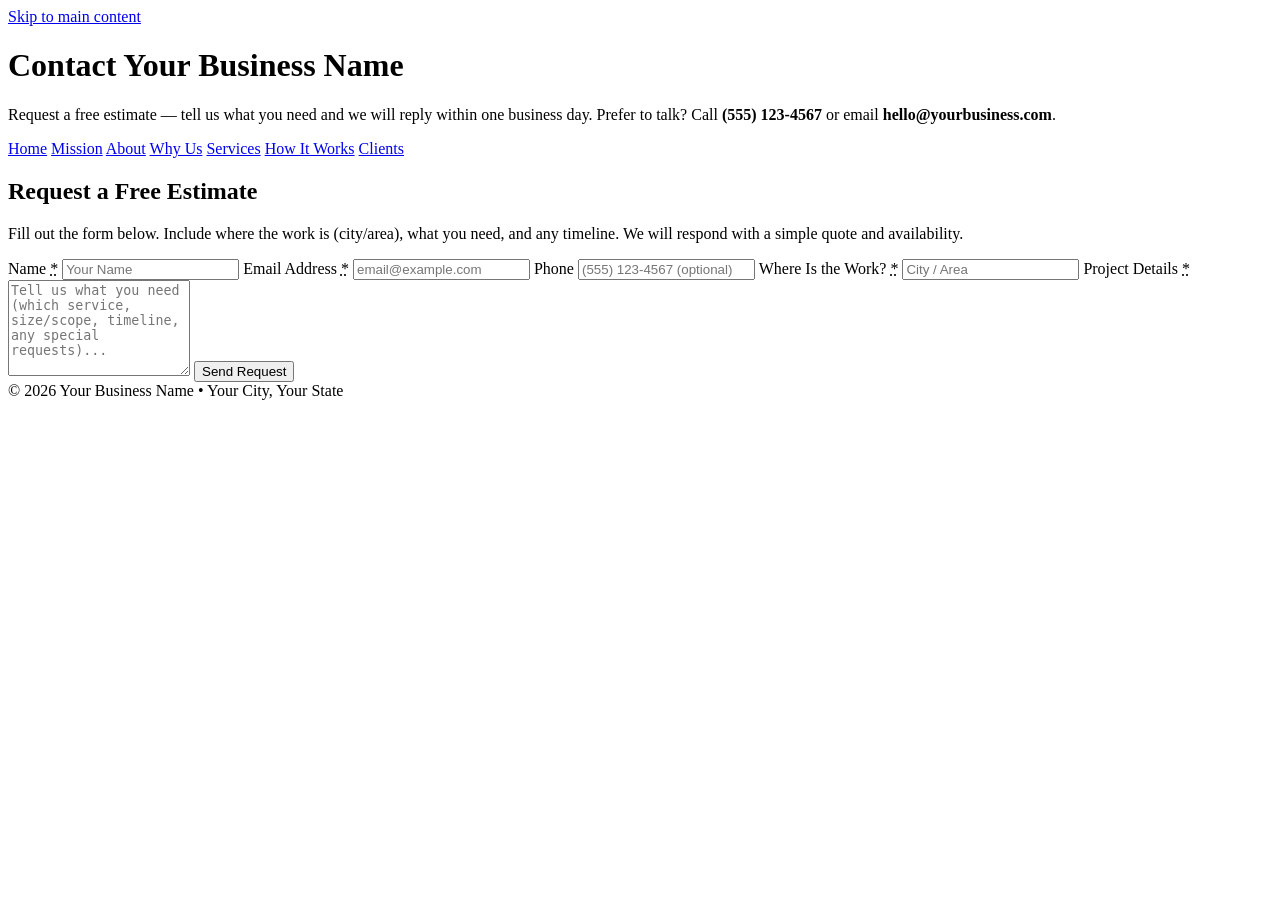
==== contact.html @ a027935a "Add files via upload" ====
<!DOCTYPE html>
<html lang="en">
<head>
  <meta charset="UTF-8">
  <meta name="viewport" content="width=device-width, initial-scale=1.0">
  <meta name="theme-color" content="#8b0000">

  <title>Contact | Your Business Name | Your City</title>
  <meta name="description" content="Contact Your Business Name in Your City. Request a free estimate for [your main service] — call (555) 123-4567 or send the form and we will reply within one business day.">
  <meta name="robots" content="index, follow">

  <link rel="preconnect" href="https://fonts.googleapis.com">
  <link rel="preconnect" href="https://fonts.gstatic.com" crossorigin>
  <link href="https://fonts.googleapis.com/css2?family=Orbitron:wght@500;700&family=Inter:wght@300;400;600&display=swap" rel="stylesheet" media="print" onload="this.media='all'">
  <noscript><link href="https://fonts.googleapis.com/css2?family=Orbitron:wght@500;700&family=Inter:wght@300;400;600&display=swap" rel="stylesheet"></noscript>

  <!-- Global Styles -->
  <link rel="stylesheet" href="assets/css/global.css">

  <!-- Contact Page Styles -->
  <link rel="stylesheet" href="assets/css/contact.css">
</head>

<body>

  <a href="#main-content" class="skip-to-main">Skip to main content</a>

  <header>
    <h1>Contact Your Business Name</h1>
    <p>Request a free estimate — tell us what you need and we will reply within one business day. Prefer to talk? Call <strong>(555) 123-4567</strong> or email <strong>hello@yourbusiness.com</strong>.</p>
  </header>

  <nav>
    <a href="index.html">Home</a>
    <a href="index.html#mission-vision">Mission</a>
    <a href="index.html#about">About</a>
    <a href="index.html#capabilities">Why Us</a>
    <a href="index.html#services">Services</a>
    <a href="index.html#how-it-works">How It Works</a>
    <a href="index.html#clients">Clients</a>
  </nav>

  <main id="main-content">
  <section>
    <h2>Request a Free Estimate</h2>
    <p class="helper">
      Fill out the form below. Include where the work is (city/area), what you need,
      and any timeline. We will respond with a simple quote and availability.
    </p>

    <div class="card">
      <!-- ============================================================================
           TEMPLATE — MAKE THIS FORM WORK (takes about 5 minutes):
           1. Go to formspree.io and create a free account.
           2. Create a new form and copy its ID (it looks like "xabcdwxyz").
           3. Replace YOUR_FORM_ID in the form action below with your ID.
           Until you do this, the form will NOT send. Full steps are in the START HERE guide.
           ============================================================================ -->
      <form action="https://formspree.io/f/YOUR_FORM_ID" method="post" name="contact-form">
        <input type="hidden" name="_subject" value="New Request — Your Business Name">
        <input type="text" name="_gotcha" style="display:none" tabindex="-1" autocomplete="off">

        <label for="name">Name <abbr title="required">*</abbr></label>
        <input type="text" id="name" name="name" placeholder="Your Name" required aria-required="true">

        <label for="email">Email Address <abbr title="required">*</abbr></label>
        <input type="email" id="email" name="email" placeholder="email@example.com" required aria-required="true">

        <label for="phone">Phone</label>
        <input type="tel" id="phone" name="phone" placeholder="(555) 123-4567 (optional)">

        <label for="location">Where Is the Work? <abbr title="required">*</abbr></label>
        <input type="text" id="location" name="location" placeholder="City / Area" required aria-required="true">

        <label for="details">Project Details <abbr title="required">*</abbr></label>
        <textarea id="details" name="details" rows="6" placeholder="Tell us what you need (which service, size/scope, timeline, any special requests)..." required aria-required="true"></textarea>

        <button type="submit">Send Request</button>
      </form>
    </div>
  </section>
  </main>

  <footer>© 2026 Your Business Name • Your City, Your State</footer>

  <!-- Main JavaScript -->
  <script src="assets/js/main.js"></script>

</body>
</html>
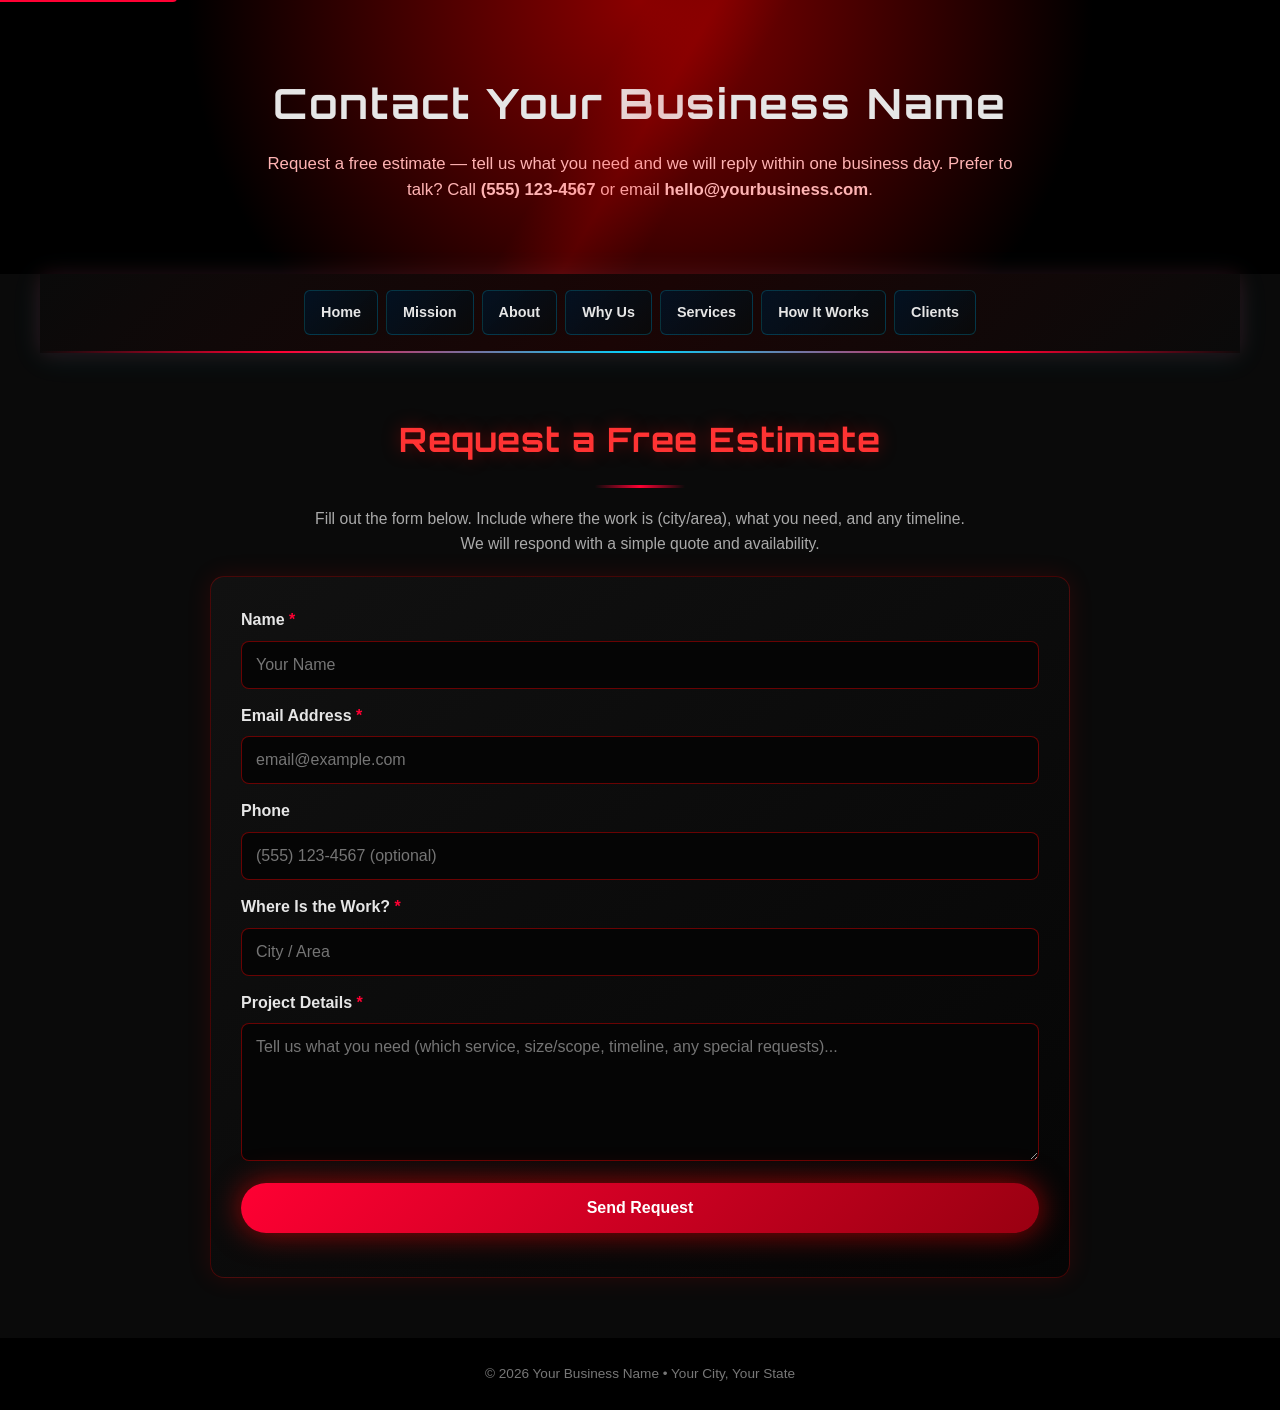
==== commit fc265610: "Load main.js as module in contact.html" ====
--- a/contact.html
+++ b/contact.html
@@ -84,7 +84,7 @@
   <footer>© 2026 Your Business Name • Your City, Your State</footer>
 
   <!-- Main JavaScript -->
-  <script src="assets/js/main.js"></script>
+  <script type="module" src="assets/js/main.js"></script>
 
 </body>
 </html>
--- a/assets/css/global.css
+++ b/assets/css/global.css
@@ -0,0 +1,750 @@
+/* ===================================
+   YOUR BUSINESS NAME — GLOBAL STYLES (TEMPLATE)
+   Modern, accessible, performant CSS
+   =================================== */
+
+/* CSS Variables for Consistent Theming */
+/* ==========================================================================
+   TEMPLATE CUSTOMIZATION — START HERE FOR COLORS & FONTS
+   The variables below control the colors for the WHOLE site.
+   Change a hex value here and it updates everywhere. See the
+   START HERE guide ("Make It Yours: Colors & Fonts") for a walkthrough.
+   ========================================================================== */
+:root {
+  --primary-red: #f03;
+  --dark-red: #8b0000;
+  --deep-red: #901;
+  --bg-dark: #0a0a0a;
+  --bg-darker: #050505;
+  --bg-black: #000;
+  --text-light: #e6e6e6;
+  --text-muted: #aaa;
+  --text-accent: #ffb3b3;
+  --text-light-red: #f66;
+  --border-red: rgba(255, 0, 0, 0.25);
+  --border-red-strong: rgba(255, 0, 0, 0.4);
+  --shadow-red: rgba(255, 0, 0, 0.3);
+  --shadow-red-strong: rgba(255, 0, 0, 0.5);
+  
+  /* Spacing */
+  --section-padding: 80px 20px;
+  --card-padding: 30px;
+  --max-content-width: 1200px;
+}
+
+/* CSS Reset & Base Styles */
+* {
+  box-sizing: border-box;
+  margin: 0;
+  padding: 0;
+}
+
+html {
+  scroll-behavior: smooth;
+}
+
+/* Respect user motion preferences for accessibility */
+@media (prefers-reduced-motion: reduce) {
+  *,
+  *::before,
+  *::after {
+    animation-duration: 0.01ms !important;
+    animation-iteration-count: 1 !important;
+    transition-duration: 0.01ms !important;
+    scroll-behavior: auto !important;
+  }
+}
+
+body {
+  margin: 0;
+  font-family: Inter, -apple-system, BlinkMacSystemFont, 'Segoe UI', Roboto, sans-serif;
+  background: var(--bg-dark);
+  color: var(--text-light);
+  line-height: 1.6;
+  -webkit-font-smoothing: antialiased;
+  -moz-osx-font-smoothing: grayscale;
+}
+
+/* Improved Keyboard Accessibility */
+a:focus-visible,
+button:focus-visible,
+input:focus-visible,
+textarea:focus-visible,
+select:focus-visible {
+  outline: 2px solid rgba(255, 0, 51, 0.85);
+  outline-offset: 3px;
+  border-radius: 10px;
+}
+
+/* Skip to Main Content Link for Screen Readers */
+.skip-to-main {
+  position: absolute;
+  top: -40px;
+  left: 0;
+  background: var(--primary-red);
+  color: white;
+  padding: 8px 16px;
+  text-decoration: none;
+  border-radius: 0 0 4px;
+  z-index: 10000;
+}
+
+.skip-to-main:focus {
+  top: 0;
+}
+
+/* ===================================
+   TYPOGRAPHY
+   =================================== */
+
+h1, h2, h3, h4, h5, h6 {
+  font-family: Orbitron, sans-serif;
+  letter-spacing: 1px;
+}
+
+h2 {
+  color: var(--text-light-red);
+  margin-bottom: 40px;
+  text-align: center;
+  font-size: 2.6rem;
+  letter-spacing: 1px;
+}
+
+h2::after {
+  content: "";
+  display: block;
+  width: 90px;
+  height: 3px;
+  margin: 18px auto 0;
+  background: linear-gradient(90deg, transparent, var(--primary-red), transparent);
+}
+
+@media (width <= 768px) {
+  h2 {
+    font-size: 2rem;
+    margin-bottom: 30px;
+  }
+}
+
+@media (width <= 480px) {
+  h2 {
+    font-size: 1.5rem;
+    margin-bottom: 24px;
+  }
+}
+
+/* ===================================
+   LAYOUT
+   =================================== */
+
+section {
+  max-width: var(--max-content-width);
+  margin: auto;
+  padding: var(--section-padding);
+}
+
+@media (width <= 768px) {
+  section {
+    padding: 50px 20px;
+  }
+}
+
+@media (width <= 480px) {
+  section {
+    padding: 40px 15px;
+  }
+}
+
+.alt {
+  background: var(--bg-darker);
+}
+
+.container {
+  max-width: var(--max-content-width);
+  margin: 0 auto;
+  padding: 24px;
+}
+
+/* ===================================
+   HEADER
+   =================================== */
+
+header {
+  background: linear-gradient(180deg, var(--dark-red) 0%, var(--bg-black) 100%);
+  padding: 60px 20px;
+  text-align: center;
+  position: relative;
+}
+
+.hero-logo {
+  max-width: 840px;
+  width: 90%;
+  margin-bottom: 30px;
+  filter: drop-shadow(0 0 20px rgba(255, 0, 0, 0.6));
+}
+
+@media (width <= 480px) {
+  .hero-logo {
+    max-width: 640px;
+  }
+}
+
+header h1 {
+  font-size: 3.2rem;
+  letter-spacing: 2px;
+  margin: 0;
+}
+
+@media (width <= 768px) {
+  header h1 {
+    font-size: 2rem;
+    letter-spacing: 1px;
+  }
+}
+
+@media (width <= 480px) {
+  header h1 {
+    font-size: 1.6rem;
+  }
+}
+
+header p {
+  max-width: 760px;
+  margin: 16px auto 0;
+  color: var(--text-accent);
+  font-size: 1.15rem;
+}
+
+@media (width <= 768px) {
+  header p {
+    font-size: 0.95rem;
+  }
+}
+
+@media (width <= 480px) {
+  header p {
+    font-size: 0.85rem;
+  }
+}
+
+/* ===================================
+   GRIDS & CARDS
+   =================================== */
+
+.grid,
+.services {
+  display: grid;
+  grid-template-columns: repeat(auto-fit, minmax(260px, 1fr));
+  gap: 30px;
+}
+
+.grid.centered {
+  justify-items: center;
+}
+
+.card {
+  background: #111;
+  border: 1px solid var(--border-red);
+  padding: var(--card-padding);
+  border-radius: 14px;
+  transition: transform 0.3s ease, box-shadow 0.3s ease;
+}
+
+@media (width <= 768px) {
+  .card {
+    padding: 20px;
+  }
+}
+
+@media (width <= 480px) {
+  .card {
+    padding: 16px;
+  }
+}
+
+.card:hover {
+  transform: translateY(-4px);
+  box-shadow: 0 0 30px var(--shadow-red);
+}
+
+/* Make linked service cards behave nicely */
+a.card {
+  display: block;
+  color: inherit;
+  text-decoration: none;
+}
+
+.badge {
+  display: block;
+  font-size: 12px;
+  padding: 6px 10px;
+  border-radius: 999px;
+  border: 1px solid var(--border-red);
+  color: var(--text-accent);
+  margin: 0 auto 12px;
+  text-align: center;
+  width: fit-content;
+}
+
+/* ===================================
+   HELPERS
+   =================================== */
+
+.section-title {
+  margin-bottom: 18px;
+}
+
+.small {
+  max-width: 760px;
+  margin: 0 auto 35px;
+  color: var(--text-muted);
+  text-align: center;
+}
+
+/* ===================================
+   VIDEO EMBED
+   =================================== */
+
+.video-wrapper {
+  position: relative;
+  padding-bottom: 56.25%;
+  height: 0;
+  border-radius: 16px;
+  overflow: hidden;
+  box-shadow: 0 0 30px var(--shadow-red);
+}
+
+.video-wrapper iframe {
+  position: absolute;
+  inset: 0;
+  width: 100%;
+  height: 100%;
+  border: none;
+}
+
+/* ===================================
+   CTA (Call to Action)
+   =================================== */
+
+.cta {
+  background: linear-gradient(135deg, var(--dark-red), var(--bg-black));
+  text-align: center;
+  padding: 100px 20px;
+}
+
+@media (width <= 768px) {
+  .cta {
+    padding: 60px 20px;
+  }
+}
+
+@media (width <= 480px) {
+  .cta {
+    padding: 50px 15px;
+  }
+}
+
+.cta-button {
+  display: inline-block;
+  padding: 18px 42px;
+  background: linear-gradient(135deg, var(--primary-red), var(--deep-red));
+  color: #fff;
+  text-decoration: none;
+  font-weight: 700;
+  border-radius: 40px;
+  box-shadow: 0 0 20px var(--shadow-red-strong);
+  transition: transform 0.25s ease, box-shadow 0.25s ease;
+}
+
+@media (width <= 768px) {
+  .cta-button {
+    padding: 14px 32px;
+    font-size: 0.95rem;
+  }
+}
+
+@media (width <= 480px) {
+  .cta-button {
+    padding: 12px 28px;
+    font-size: 0.9rem;
+  }
+}
+
+.cta-button:hover {
+  transform: translateY(-2px);
+  box-shadow: 0 0 30px rgba(255, 0, 0, 0.7);
+}
+
+/* ===================================
+   FORMS
+   =================================== */
+
+form input,
+form textarea,
+form select,
+form button {
+  width: 100%;
+  background: var(--bg-darker);
+  color: #fff;
+  border: 1px solid var(--border-red-strong);
+  padding: 14px;
+  margin-bottom: 14px;
+  border-radius: 8px;
+  font-family: inherit;
+  font-size: 1rem;
+  transition: border-color 0.3s ease;
+}
+
+form input.field-error,
+form textarea.field-error,
+form select.field-error {
+  border-color: var(--primary-red);
+  animation: field-error-shake 0.3s ease;
+}
+
+@keyframes field-error-shake {
+  0%, 100% { transform: translateX(0); }
+  25% { transform: translateX(-5px); }
+  75% { transform: translateX(5px); }
+}
+
+.error-message {
+  color: var(--primary-red);
+  font-size: 0.85rem;
+  margin-top: -10px;
+  margin-bottom: 10px;
+  display: block;
+  animation: error-fade-in 0.3s ease;
+}
+
+@keyframes error-fade-in {
+  from {
+    opacity: 0;
+    transform: translateY(-5px);
+  }
+
+  to {
+    opacity: 1;
+    transform: translateY(0);
+  }
+}
+
+form button {
+  background: var(--dark-red);
+  font-weight: bold;
+  cursor: pointer;
+  transition: background 0.3s ease, transform 0.2s ease;
+}
+
+form button:hover {
+  background: var(--primary-red);
+  transform: translateY(-2px);
+}
+
+form button:active {
+  transform: translateY(0);
+}
+
+form label {
+  display: block;
+  margin-bottom: 8px;
+  color: var(--text-light);
+  font-weight: 600;
+}
+
+form label abbr {
+  color: var(--primary-red);
+  text-decoration: none;
+  cursor: help;
+}
+
+/* ===================================
+   FOOTER
+   =================================== */
+
+footer {
+  background: var(--bg-black);
+  color: #777;
+  text-align: center;
+  padding: 25px;
+  font-size: 0.85rem;
+}
+
+footer a {
+  color: var(--text-light-red);
+  text-decoration: none;
+}
+
+footer a:hover {
+  text-decoration: underline;
+}
+
+/* ===================================
+   LIGHTBOX (Image Gallery)
+   =================================== */
+
+#lightbox {
+  position: fixed;
+  inset: 0;
+  background: rgba(0, 0, 0, 0.9);
+  display: none;
+  align-items: center;
+  justify-content: center;
+  z-index: 9999;
+  cursor: pointer;
+}
+
+#lightbox img {
+  max-width: 90%;
+  max-height: 90%;
+  border-radius: 12px;
+  box-shadow: 0 0 30px rgba(255, 0, 0, 0.6);
+}
+
+/* ===================================
+   MOBILE FLOATING CTA
+   =================================== */
+
+.mobile-cta {
+  position: fixed;
+  bottom: 15px;
+  left: 50%;
+  transform: translateX(-50%) translateY(100px);
+  background: linear-gradient(135deg, var(--primary-red), var(--deep-red));
+  color: #fff;
+  padding: 16px 34px;
+  border-radius: 40px;
+  font-weight: 700;
+  text-decoration: none;
+  box-shadow: 0 0 25px rgba(255, 0, 0, 0.6);
+  z-index: 9998;
+  display: none;
+  opacity: 0;
+  transition: opacity 0.3s ease, transform 0.3s ease;
+}
+
+.mobile-cta.visible {
+  opacity: 1;
+  transform: translateX(-50%) translateY(0);
+}
+
+.mobile-cta.hidden {
+  opacity: 0;
+  transform: translateX(-50%) translateY(100px);
+}
+
+/* Show only on mobile */
+@media (width <= 600px) {
+  .mobile-cta {
+    display: inline-block;
+  }
+}
+
+/* ===================================
+   HOW IT WORKS - MISSION TIMELINE
+   =================================== */
+
+.how-it-works {
+  max-width: 900px;
+  margin: auto;
+}
+
+.how-step {
+  display: grid;
+  grid-template-columns: 60px 1fr;
+  gap: 30px;
+  padding: 35px 0;
+  border-left: 2px solid var(--border-red);
+  position: relative;
+  transition: all 0.3s ease;
+}
+
+.how-step:hover {
+  border-left-color: rgba(255, 0, 0, 0.6);
+}
+
+.how-step:hover::before {
+  transform: scale(1.3);
+  box-shadow: 0 0 15px rgba(255, 0, 51, 0.8);
+}
+
+.how-step::before {
+  content: "";
+  position: absolute;
+  left: -6px;
+  top: 45px;
+  width: 10px;
+  height: 10px;
+  background: var(--primary-red);
+  border-radius: 50%;
+  transition: all 0.3s ease;
+  box-shadow: 0 0 8px rgba(255, 0, 51, 0.5);
+}
+
+.how-number {
+  font-family: Orbitron, sans-serif;
+  font-size: 2rem;
+  color: var(--text-light-red);
+  text-align: center;
+  transition: all 0.3s ease;
+}
+
+@media (width <= 768px) {
+  .how-number {
+    font-size: 1.5rem;
+  }
+}
+
+@media (width <= 480px) {
+  .how-number {
+    font-size: 1.3rem;
+  }
+}
+
+.how-step:hover .how-number {
+  transform: scale(1.1);
+  text-shadow: 0 0 15px rgba(255, 0, 51, 0.8);
+}
+
+.how-icon {
+  font-size: 2.5rem;
+  margin-bottom: 15px;
+  filter: drop-shadow(0 0 10px rgba(255, 0, 51, 0.3));
+  transition: all 0.3s ease;
+}
+
+@media (width <= 768px) {
+  .how-icon {
+    font-size: 2rem;
+  }
+}
+
+@media (width <= 480px) {
+  .how-icon {
+    font-size: 1.8rem;
+  }
+}
+
+.how-step:hover .how-icon {
+  transform: scale(1.15) rotate(5deg);
+  filter: drop-shadow(0 0 20px rgba(255, 0, 51, 0.6));
+}
+
+.how-content h3 {
+  margin: 0 0 8px;
+  color: #fff;
+  font-size: 1.3rem;
+}
+
+@media (width <= 768px) {
+  .how-content h3 {
+    font-size: 1.1rem;
+  }
+}
+
+@media (width <= 480px) {
+  .how-content h3 {
+    font-size: 1rem;
+  }
+}
+
+.how-timeline {
+  margin: 0 0 12px !important;
+  color: var(--text-light-red) !important;
+  font-size: 0.9rem;
+  font-weight: 600;
+  font-family: Orbitron, sans-serif;
+  letter-spacing: 0.5px;
+}
+
+.how-content > p {
+  margin: 0 0 15px;
+  color: #ccc;
+  line-height: 1.6;
+}
+
+.how-details {
+  margin: 12px 0 0;
+  padding-left: 20px;
+  color: var(--text-muted);
+  font-size: 0.95rem;
+  line-height: 1.7;
+}
+
+.how-details li {
+  margin-bottom: 8px;
+  position: relative;
+}
+
+.how-details li::before {
+  content: "▸";
+  position: absolute;
+  left: -15px;
+  color: var(--primary-red);
+}
+
+/* ===================================
+   IMAGE OPTIMIZATION
+   =================================== */
+
+img {
+  max-width: 100%;
+  height: auto;
+  display: block;
+}
+
+/* Lazy loading support */
+img[loading="lazy"] {
+  opacity: 0;
+  transition: opacity 0.3s ease;
+}
+
+img[loading="lazy"].loaded {
+  opacity: 1;
+}
+
+/* ===================================
+   UTILITY CLASSES
+   =================================== */
+
+.visually-hidden {
+  position: absolute;
+  width: 1px;
+  height: 1px;
+  padding: 0;
+  margin: -1px;
+  overflow: hidden;
+  clip: rect(0, 0, 0, 0);
+  white-space: nowrap;
+  border-width: 0;
+}
+
+.text-center {
+  text-align: center;
+}
+
+.mb-0 { margin-bottom: 0; }
+.mb-1 { margin-bottom: 0.5rem; }
+.mb-2 { margin-bottom: 1rem; }
+.mb-3 { margin-bottom: 1.5rem; }
+.mb-4 { margin-bottom: 2rem; }
+
+.mt-0 { margin-top: 0; }
+.mt-1 { margin-top: 0.5rem; }
+.mt-2 { margin-top: 1rem; }
+.mt-3 { margin-top: 1.5rem; }
+.mt-4 { margin-top: 2rem; }
+
+
+/* ===================================
+   RATE LIMIT MESSAGE
+   =================================== */
+
+.rate-limit-message {
+  padding: 12px;
+  margin-bottom: 16px;
+  background: rgba(255, 0, 0, 0.1);
+  border: 1px solid #f33;
+  border-radius: 4px;
+  color: #f66;
+}
--- a/assets/css/contact.css
+++ b/assets/css/contact.css
@@ -0,0 +1,255 @@
+/* ===================================
+   CONTACT PAGE SPECIFIC STYLES
+   Your Business Name
+   =================================== */
+
+/* Override header for contact page */
+header {
+  background: radial-gradient(circle at top, #8b0000 0%, #000 65%);
+  padding: 70px 20px;
+  text-align: center;
+  position: relative;
+  overflow: hidden;
+}
+
+header::after {
+  content: "";
+  position: absolute;
+  inset: 0;
+  background: linear-gradient(120deg, transparent 45%, rgba(255, 0, 0, 0.15), transparent 55%);
+  animation: scan 6s linear infinite;
+  pointer-events: none;
+}
+
+@keyframes scan {
+  0% {
+    transform: translateX(-100%);
+  }
+
+  100% {
+    transform: translateX(100%);
+  }
+}
+
+header h1 {
+  font-family: Orbitron, sans-serif;
+  font-size: 2.6rem;
+  letter-spacing: 2px;
+  margin: 0;
+}
+
+header p {
+  max-width: 760px;
+  margin: 14px auto 0;
+  color: #ffb3b3;
+  font-size: 1.05rem;
+}
+
+nav {
+  max-width: 1200px;
+  margin: 0 auto;
+  padding: 16px 20px;
+  display: flex;
+  gap: 8px;
+  justify-content: center;
+  flex-wrap: wrap;
+  border-bottom: 2px solid transparent;
+  border-image: linear-gradient(90deg, transparent 0%, #f03 20%, #00d4ff 50%, #f03 80%, transparent 100%);
+  border-image-slice: 1;
+  background: linear-gradient(135deg, #0a0a0a 0%, #1a0505 50%, #0a0a0a 100%);
+  position: sticky;
+  top: 0;
+  z-index: 999;
+  backdrop-filter: blur(12px) saturate(180%);
+  box-shadow: 0 4px 30px rgba(0, 212, 255, 0.1), 0 0 20px rgba(255, 0, 51, 0.15);
+  overflow: hidden;
+}
+
+nav::before {
+  content: '';
+  position: absolute;
+  top: 0;
+  left: -100%;
+  width: 100%;
+  height: 100%;
+  background: linear-gradient(90deg, transparent, rgba(0, 212, 255, 0.1), transparent);
+  animation: nav-scan 4s linear infinite;
+  z-index: 0;
+}
+
+@keyframes nav-scan {
+  0% {
+    left: -100%;
+  }
+
+  100% {
+    left: 200%;
+  }
+}
+
+nav a {
+  color: #e6e6e6;
+  text-decoration: none;
+  padding: 10px 16px;
+  border-radius: 6px;
+  position: relative;
+  background: linear-gradient(135deg, rgba(0, 20, 40, 0.8), rgba(10, 10, 10, 0.9));
+  border: 1px solid rgba(0, 212, 255, 0.2);
+  transition: all 0.3s ease;
+  font-weight: 600;
+  font-size: 0.9rem;
+  overflow: hidden;
+  z-index: 1;
+}
+
+nav a::before {
+  content: '';
+  position: absolute;
+  top: 0;
+  left: -100%;
+  width: 100%;
+  height: 100%;
+  background: linear-gradient(90deg, transparent, rgba(0, 212, 255, 0.2), transparent);
+  transition: left 0.5s ease;
+}
+
+nav a:hover::before {
+  left: 100%;
+}
+
+nav a:hover {
+  transform: translateY(-3px);
+  box-shadow: 0 0 20px rgba(0, 212, 255, 0.4), 0 0 30px rgba(255, 0, 51, 0.2);
+  border-color: rgba(0, 212, 255, 0.6);
+  background: linear-gradient(135deg, rgba(0, 212, 255, 0.15), rgba(255, 0, 51, 0.1));
+}
+
+nav a:active {
+  transform: translateY(-1px);
+}
+
+section {
+  max-width: 900px;
+  margin: auto;
+  padding: 60px 20px;
+}
+
+h2 {
+  font-family: Orbitron, sans-serif;
+  color: #f33;
+  margin: 0 0 18px;
+  text-align: center;
+  font-size: 2.1rem;
+  letter-spacing: 1px;
+  text-shadow: 0 0 18px rgba(255, 0, 0, 0.35);
+}
+
+.card {
+  background: linear-gradient(145deg, #111, #050505);
+  border: 1px solid rgba(255, 0, 0, 0.25);
+  padding: 30px;
+  border-radius: 14px;
+  box-shadow: 0 0 25px rgba(255, 0, 0, 0.12);
+}
+
+/* FORM */
+form input,
+form textarea,
+form button {
+  width: 100%;
+  background: #050505;
+  color: #fff;
+  border: 1px solid rgba(255, 0, 0, 0.4);
+  padding: 14px;
+  margin-bottom: 14px;
+  border-radius: 8px;
+  font-size: 1rem;
+  font-family: inherit;
+}
+
+form button {
+  background: linear-gradient(135deg, #f03, #901);
+  font-weight: 800;
+  cursor: pointer;
+  border: none;
+  border-radius: 40px;
+  padding: 16px 20px;
+  box-shadow: 0 0 30px rgba(255, 0, 0, 0.6);
+  transition: 0.25s;
+}
+
+form button:hover {
+  transform: translateY(-2px);
+}
+
+.helper {
+  color: #aaa;
+  max-width: 75ch;
+  margin: 0 auto 20px;
+  text-align: center;
+  font-size: 0.98rem;
+}
+
+.contact-grid {
+  display: grid;
+  grid-template-columns: 1fr;
+  gap: 18px;
+  margin-top: 22px;
+}
+
+.mini {
+  color: #bbb;
+  font-size: 0.95rem;
+  line-height: 1.6;
+}
+
+.mini strong {
+  color: #fff;
+}
+
+footer {
+  background: #000;
+  color: #777;
+  text-align: center;
+  padding: 25px;
+  font-size: 0.85rem;
+}
+
+/* Responsive adjustments for mobile */
+@media (width <= 768px) {
+  header {
+    padding: 50px 18px;
+  }
+
+  header h1 {
+    font-size: 1.8rem;
+  }
+
+  header p {
+    font-size: 0.95rem;
+  }
+
+  nav a {
+    font-size: 0.85rem;
+    padding: 8px 12px;
+  }
+}
+
+@media (width <= 520px) {
+  header {
+    padding: 40px 15px;
+  }
+
+  header h1 {
+    font-size: 1.5rem;
+  }
+
+  header p {
+    font-size: 0.85rem;
+  }
+
+  nav a {
+    font-size: 0.8rem;
+    padding: 7px 10px;
+  }
+}
